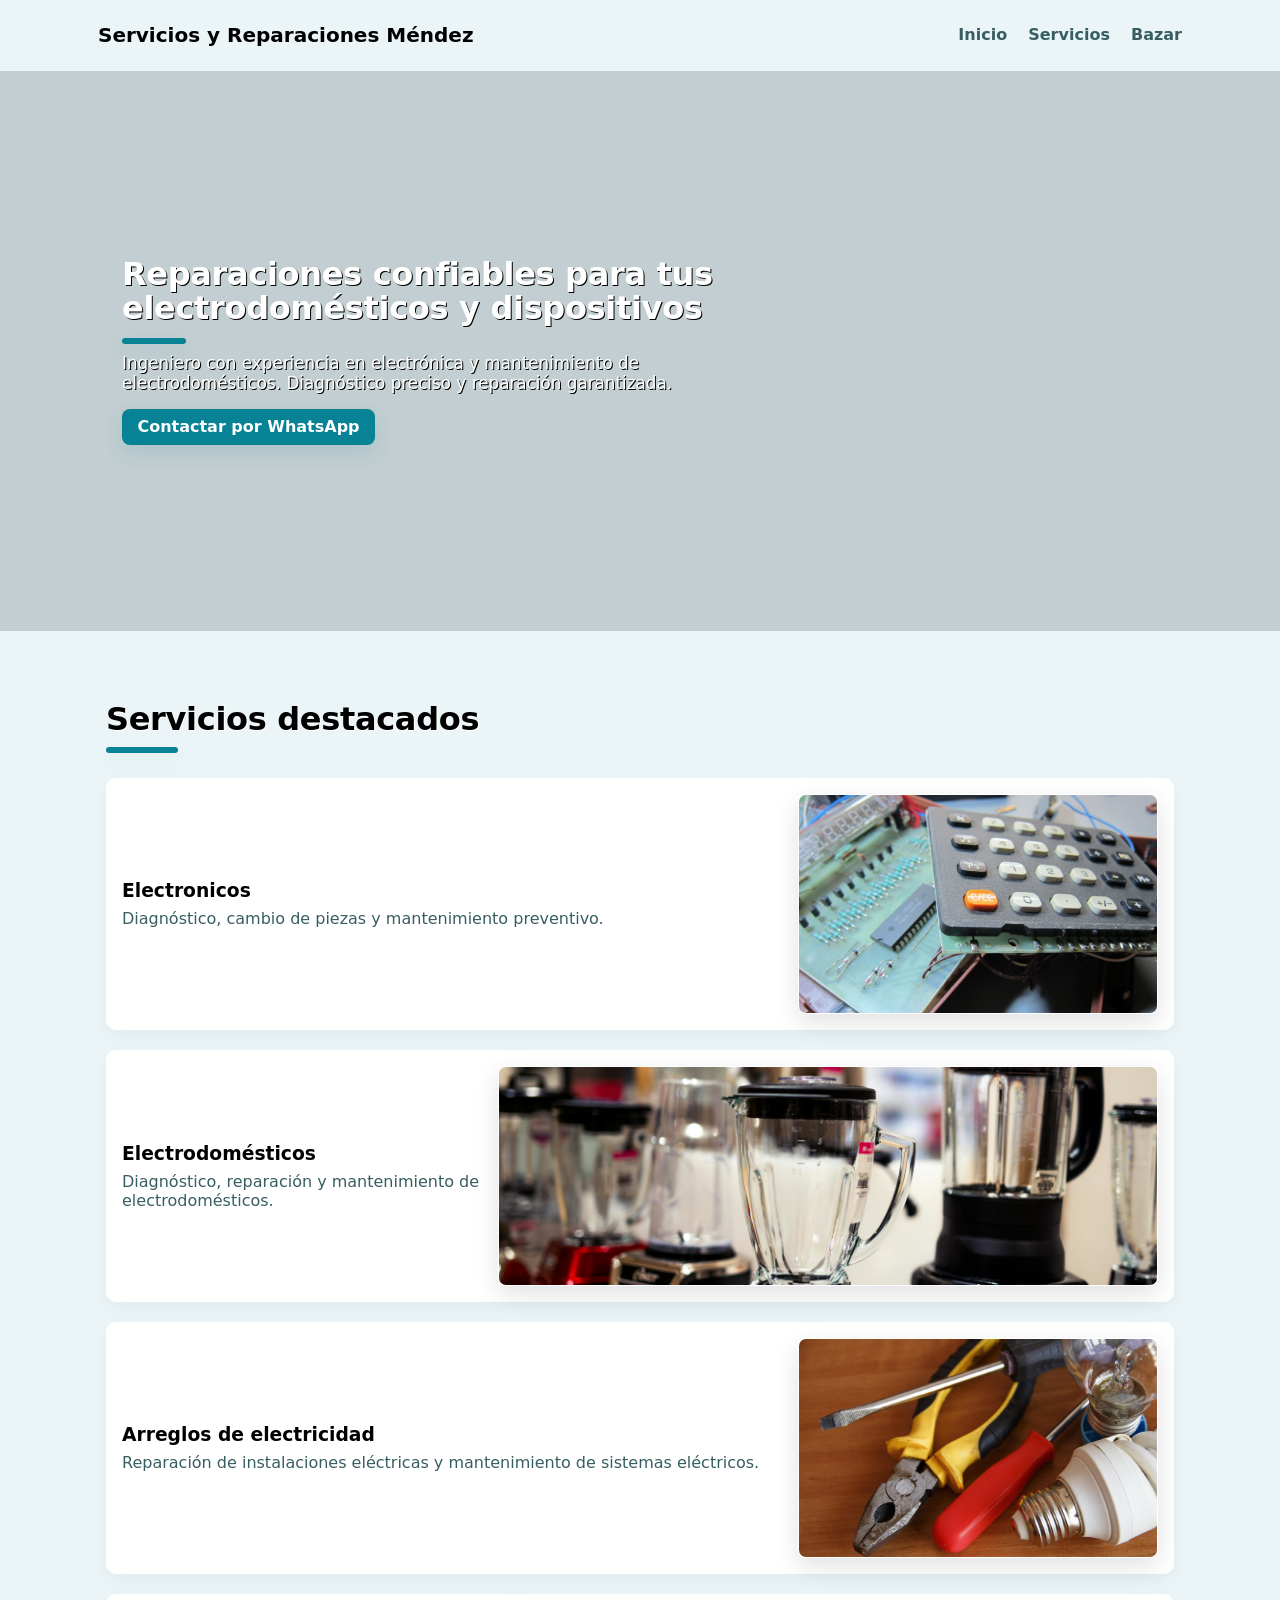
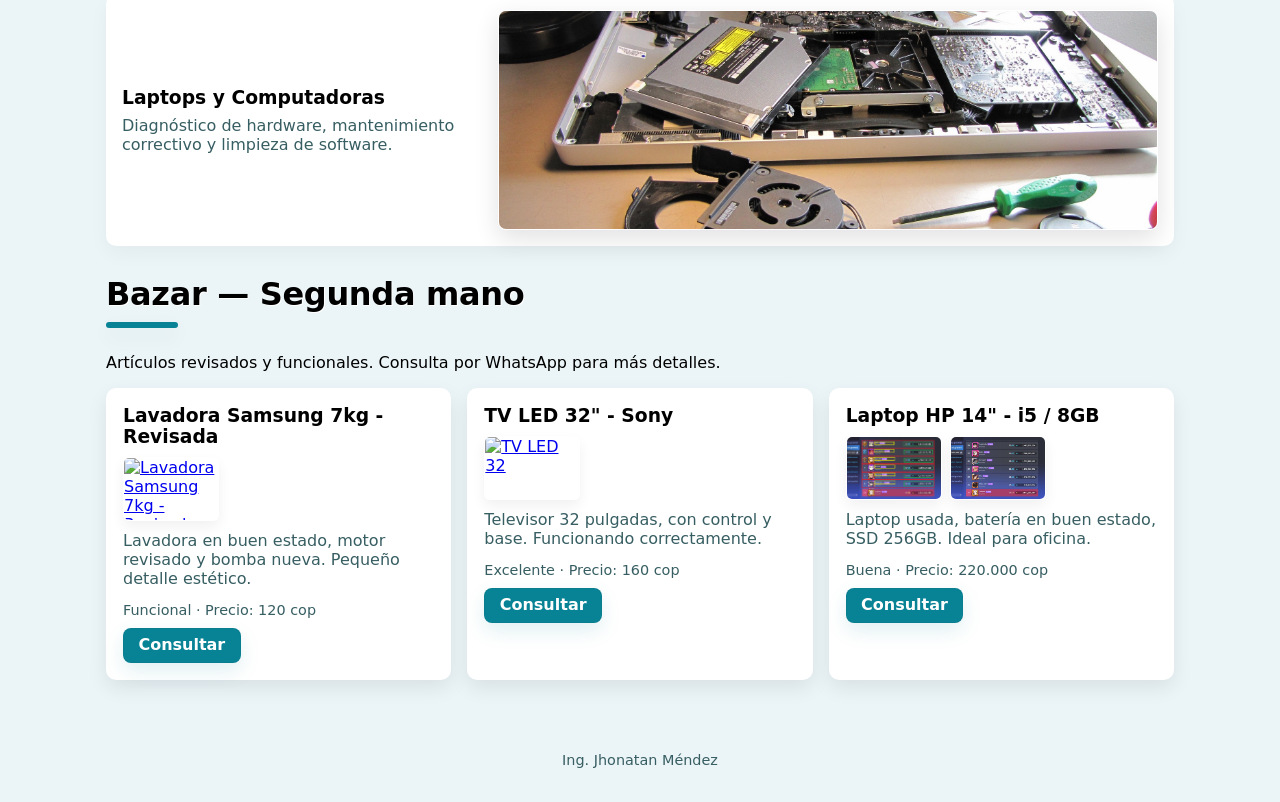
==== index.html @ 2bcf1073 "https://github.com/JhonaCraft/servicios-mendez" ====
<!doctype html>
<html lang="es">
<head>
  <meta charset="utf-8" />
  <meta name="viewport" content="width=device-width,initial-scale=1" />
  <title>Reparaciones — Electro y Hogar</title>
  <meta name="description" content="Reparación de electrodomésticos y electrónica — servicio profesional, técnico en ingeniería." />
  <link rel="stylesheet" href="css/styles.css">
</head>
<body>
  <header class="site-header">
    <div class="container header-inner">
      <h1 class="brand">Servicios y Reparaciones Méndez</h1>
      <nav class="nav">
        <a href="#hero">Inicio</a>
        <a href="#servicios">Servicios</a>
        <a href="#bazar">Bazar</a>
      </nav>
    </div>
  </header>

  <main>
    <section id="hero" class="hero">
      <!-- Banner slideshow: usa solo CSS para la animación -->
      <div class="hero-banner" aria-hidden="true">
        <div class="hero-slide" style="background-image: url('images/hero-bg.jpg')"></div>
        <div class="hero-slide" style="background-image: url('images/decor-1.jpg')"></div>
        <div class="hero-slide" style="background-image: url('images/decor-2.jpg')"></div>
        <div class="hero-slide" style="background-image: url('images/decor-3.jpg')"></div>
      </div>

      <div class="container hero-grid">
        <div class="hero-text">
          <h2>Reparaciones confiables para tus electrodomésticos y dispositivos</h2>
          <p class="lead">Ingeniero con experiencia en electrónica y mantenimiento de electrodomésticos. Diagnóstico preciso y reparación garantizada.</p>
          <a id="btn-whatsapp-hero" class="btn btn-cta" href="#" target="_blank" rel="noopener">Contactar por WhatsApp</a>
        </div>

    </section>


    <section id="servicios" class="seccion-servicios container">
      <h2>Servicios destacados</h2>

      <div class="servicios-grid">
        <article class="service-item">
          <div class="service-text">
            <h3>Electronicos</h3>
            <p>Diagnóstico, cambio de piezas y mantenimiento preventivo.</p>
          </div>
          <div class="service-media">
            <img src="images/service-calc.jpg" alt="Calculadora - reparación">
          </div>
        </article>

        <article class="service-item">
          <div class="service-text">
            <h3>Electrodomésticos</h3>
            <p>Diagnóstico, reparación y mantenimiento de electrodomésticos.</p>
          </div>
          <div class="service-media">
            <img src="images/licuadora.jpg" alt="Licuadora - reparación">
          </div>
        </article>

        <article class="service-item">
          <div class="service-text">
            <h3>Arreglos de electricidad</h3>
            <p>Reparación de instalaciones eléctricas y mantenimiento de sistemas eléctricos.</p>
          </div>
          <div class="service-media">
            <img src="images/electricidad.jpg" alt="Electricidad - reparación">
          </div>
        </article>

        <article class="service-item">
          <div class="service-text">
            <h3>Laptops y Computadoras</h3>
            <p>Diagnóstico de hardware, mantenimiento correctivo y limpieza de software.</p>
          </div>
          <div class="service-media">
            <img src="images/service-laptop.jpg" alt="Laptop - reparación">
          </div>
        </article>
      </div>
    </section>

    <section id="bazar" class="seccion-bazar container">
      <h2>Bazar — Segunda mano</h2>
      <p class="muted">Artículos revisados y funcionales. Consulta por WhatsApp para más detalles.</p>
      <div id="bazar-list" class="grid bazar-grid" aria-live="polite">
        <!-- tarjetas generadas dinámicamente -->
      </div>
    </section>
  </main>

  <footer class="site-footer">
    <div class="container">
      <p>Ing. Jhonatan Méndez</p>
    </div>
  </footer>

  <script src="js/app.js" defer></script>
</body>
</html>
---- css/styles.css ----
:root{
  /* Nueva paleta integrada */
  --bg: #EBF4F6;          /* fondo principal (muy claro) */
  --primary-dark: #09637E;/* color principal oscuro */
  --accent: #088395;      /* color de acción (botones) */
  --primary-light: #7AB2B2;/* color secundario / acentos suaves */

  /* superficies y componentes */
  --card: #ffffff;               /* fondo de tarjetas */
  --card-plate: rgba(8,131,149,0.06); /* brillo leve sobre cartas */
  --surface: #f1f7f8;            /* superficies intermedias */

  /* tipografía / contraste */
  --text: #072b2b;   /* texto principal oscuro (antes --white) */
  --muted: #375e62;  /* texto secundario más suave */
  --soft-border: rgba(7,34,39,0.06);

  --gap:1rem;
  --max-width:1100px;
  font-family: Inter, system-ui, -apple-system, "Segoe UI", Roboto, "Helvetica Neue", Arial;
}
*{box-sizing:border-box}
html,body{height:100%}
body{
  margin:0;
  background: var(--bg) !important;
  background-image: none !important;
}

/* Aplicar colores nuevos */
body{
  background: var(--bg) !important;
  color: var(--text);
}
.site-header,
.container{ background: transparent; }

/* Tarjetas y paneles */
.card,
.item-card,
.service-item{
  background-color: var(--card);
  border: 1px solid var(--soft-border);
  color: var(--text);
  box-shadow: 0 8px 20px rgba(5,20,20,0.04);
}

/* Texto secundario */
.lead,
.item-desc,
.item-meta,
.service-text p{ color: var(--muted); }

/* Botones de acción */
.btn-cta{
  background: var(--accent);
  color: #fff;
  box-shadow: 0 6px 18px rgba(8,131,149,0.10);
}

/* Bordes y detalles */
.hero-visual,
.decor-img{ border:1px solid var(--soft-border); }

/* Lightbox: ajustar fondo para paleta clara */
.lightbox-overlay{ background: rgba(7,34,39,0.65); }

main{
  background: none !important;
}

/* Contenedor principal: margen lateral y ancho máximo */
.container{
  width: calc(100% - 2rem);
  max-width: var(--max-width);
  margin: 0 auto;
  padding: 1.25rem 1rem; /* evita que el contenido quede pegado al borde */
}

/* header */
.site-header{
  padding: 0.6rem 0;
  min-height: 64px;
  display: block;
  background: transparent;
  z-index: 30;
  border-bottom: 1px solid rgba(255,255,255,0.03);
}
.header-inner{
  display:flex;
  align-items:center;
  justify-content:space-between;
  gap:1rem;
  padding: 0 0.5rem;
}
.brand{ font-size:1.25rem; font-weight:700; color:var(--white); }
.nav a{ color:var(--muted); text-decoration:none; margin-left:1rem; font-weight:600; }
.nav a:hover{ color:var(--white); }

/* logo header */
.logo-img{
  height:36px;
  display:inline-block;
  filter:brightness(1.03) saturate(.95);
}

/* hero */
.hero{
  /* aumentar espacio vertical y altura mínima */
  padding:5rem 0;
  min-height:480px;
  display:flex;
  align-items:center; /* centra .container verticalmente */
  position:relative;
  overflow:hidden;
}

/* ajustes para pantallas grandes */
@media (min-width:1100px){
  .hero{ padding:6rem 0; min-height:560px; }
}

/* Texto del hero: más llamativo */
.hero .hero-text{
  max-width:760px;
  padding:1rem;
  color: var(--white);
}

/* Titular grande y con detalle visual */
.hero .hero-text h2{
  margin:0 0 .45rem;
  font-size: clamp(1.8rem, 4.8vw, 3.4rem); /* responsivo */
  line-height:1.02;
  font-weight:800;
  color: #ffffff;
  text-shadow: 0 10px 30px rgba(2,8,23,0.45);
  letter-spacing: -0.01em;
  position:relative;
}

/* barra de acento debajo del título */
.hero .hero-text h2::after{
  content: "";
  display:block;
  width:64px;
  height:6px;
  background: var(--accent);
  border-radius:6px;
  margin-top:12px;
  box-shadow: 0 8px 20px rgba(8,131,149,0.12);
}

/* Subtítulo más visible */
.hero .lead{
  margin:0 0 1.1rem;
  font-size: clamp(1rem, 2.4vw, 1.125rem);
  color: rgba(255,255,255,0.92);
  text-shadow: 0 6px 18px rgba(2,8,23,0.28);
}

/* Mantener CTA visible y con buen contraste */
.btn-cta{
  padding:.68rem 1rem;
  font-size:1rem;
  border-radius:10px;
  box-shadow: 0 12px 28px rgba(8,131,149,0.12);
}

/* Ajustes móviles: reducir alturas y tamaños */
@media (max-width:640px){
  .hero{ padding:2.2rem 0; min-height:260px; }
  .hero .hero-text h2{ font-size:1.4rem; line-height:1.08; }
  .hero .hero-text h2::after{ width:48px; height:5px; margin-top:10px; }
  .hero .lead{ font-size:0.98rem; }
  .btn-cta{ padding:.5rem .75rem; font-size:.95rem; }
}

/* slideshow wrapper sits behind the content */
.hero-banner{
  position:absolute;
  inset:0;
  z-index:0;
  pointer-events:none;
}

/* slides: cover, centered, crossfade via keyframes */
.hero-slide{
  position:absolute;
  inset:0;
  background-size:cover;
  background-position:center;
  background-repeat:no-repeat;
  opacity:0;
  transform: scale(1.02);
  transition: opacity .6s ease;
  animation: slideFade 16s linear infinite;
}

/* stagger start times for 4 slides (16s total -> 4s each visible) */
.hero-banner .hero-slide:nth-child(1){ animation-delay: 0s; }
.hero-banner .hero-slide:nth-child(2){ animation-delay: 4s; }
.hero-banner .hero-slide:nth-child(3){ animation-delay: 8s; }
.hero-banner .hero-slide:nth-child(4){ animation-delay: 12s; }

/* ensure content sits above slides */
.hero .container{ position:relative; z-index:2; }

/* optional semi-opaque overlay for legibility */
.hero::before{
  content:"";
  position:absolute;
  inset:0;
  z-index:1;
  border-radius:inherit;
  background: rgba(7,34,39,0.18); /* ajustar opacidad si hace falta */
  pointer-events:none;
}

/* keyframes: each slide fades in, stays, then fades out */
@keyframes slideFade{
  0%   { opacity:0; transform: scale(1.02); }
  6%   { opacity:1; transform: scale(1); }
  24%  { opacity:1; transform: scale(1); }
  30%  { opacity:0; transform: scale(1.02); }
  100% { opacity:0; transform: scale(1.02); }
}

/* pequeño ajuste responsive */
@media (max-width:540px){
  .hero{ border-radius:10px; }
  .hero::before{ background: rgba(7,34,39,0.22); }
}

/* Visual secundario: placa suave sobre el fondo para contraste */
.hero-visual{
  
  border:1px solid var(--soft-white);
  min-height:140px;
  padding:0.75rem;
  border-radius:10px;
  box-shadow:0 8px 20px rgba(0,0,0,0.12);
  background-color: rgba(255,255,255,0.02) !important;
  background-image: none !important;
}

/* estilos para el SVG hero */
.hero-svg{
  width:180px;
  height:120px;
  color:var(--muted); /* usa color gris */
  display:block;
}

/* servicios */
.seccion-servicios h2,.seccion-bazar h2{margin-top:0}
.servicios-grid{
  display:flex;
  flex-direction:column;
  gap:1.25rem;
  margin-top:1rem;
}

/* Separación entre hero y la sección de servicios */
.seccion-servicios{
  margin-top: 2.5rem;    /* espacio desde el hero */
  padding-top: 0.75rem;  /* espacio interno extra para que el h2 respire */
}

/* Asegurar que el h2 no quede pegado al borde */
.seccion-servicios h2{
  margin-top: 0.5rem;    /* empuja el título hacia abajo respecto al inicio de la sección */
}

/* opcional: más separación en pantallas grandes */
@media (min-width:1100px){
  .seccion-servicios{ margin-top:3.5rem; padding-top:1rem; }
}

/* Cada item es un grid de dos columnas (texto + imagen) */
.service-item{
  display:grid;
  grid-template-columns: 1fr 360px;
  gap:1rem;
  align-items:center;
  
  border-radius:10px;
  padding:1rem;
  border:1px solid var(--soft-white);
  background-color: var(--card) !important;
  background-image: none !important;
}

/* Alternar: para pares invertir columnas (imagen a la izquierda) */
.service-item:nth-child(even){
  grid-template-columns: 360px 1fr;
}

/* Texto e imagen: estilos */
.service-text h3{margin:0 0 .5rem;color:var(--white)}
.service-text p{margin:0;color:var(--muted)}
.service-media img{
  width:100%;
  height:100%;
  max-height:220px;
  object-fit:cover;
  border-radius:8px;
  border:1px solid rgba(255,255,255,0.04);
  box-shadow:0 8px 24px rgba(2,8,23,0.12);
}

/* Mobile: apilar texto encima de imagen y ajustar paddings */
@media (max-width:900px){
  .service-item{
    grid-template-columns:1fr;
    gap:.75rem;
    padding:.85rem;
  }
  .service-item:nth-child(even){
    grid-template-columns:1fr;
  }
  .service-media img{ max-height:180px }
}
  
/* bazar */
.bazar-grid{
  display:grid;
  grid-template-columns:repeat(3,1fr);
  gap:1rem;
}
.item-title{margin:0 0 .4rem}
.item-desc{color:var(--muted);margin:0 0 .6rem}
.item-meta{color:var(--muted);font-size:.9rem;margin-bottom:.6rem}
.card-actions{display:flex;gap:.5rem}
.btn-outline{background:transparent;border:1px solid rgba(255,255,255,0.06);color:var(--white);padding:.5rem .75rem;border-radius:8px;text-decoration:none}
.item-images{
  display:flex;
  gap:0.5rem;
  margin:0.6rem 0;
  flex-wrap:wrap;
}
.item-img{
  width:96px;
  height:64px;
  object-fit:cover;
  border-radius:6px;
  border:1px solid rgba(255,255,255,0.04);
  cursor:pointer;
}
@media (max-width:540px){
  .item-img{width:72px;height:48px}
}

/* Restaurar contorno y elevación para tarjetas del bazar (item-card) */
.item-card{
  border: 1px solid rgba(255,255,255,0.06);
  
  box-shadow: 0 8px 20px rgba(2,8,23,0.08);
  border-radius:10px;
  padding:1rem;
}

/* Espaciado y acciones dentro de la card */
.item-card .card-actions{
  margin-top:0.6rem;
  display:flex;
  gap:0.5rem;
  align-items:center;
}

/* Miniaturas dentro de la card: visual consistente */
.item-card .item-images{ margin-bottom:0.6rem; }
.item-card .item-img{
  border:1px solid rgba(255,255,255,0.04);
  box-shadow:0 6px 14px rgba(2,8,23,0.06);
  cursor:pointer;
}

/* franja decorativa */
.decor-strip{padding:0;margin-top:1rem;margin-bottom:1rem}
.decor-grid{
  display:flex;
  gap:.75rem;
  align-items:center;
  justify-content:center;
}
.decor-img{
  width:100%;
  max-width:300px;
  height:140px;
  object-fit:cover;
  border-radius:8px;
  border:1px solid var(--soft-white);
  box-shadow:0 8px 18px rgba(2,8,23,0.08);
  opacity:0.98;
}

/* footer */
.site-footer{padding:1.25rem 0;border-top:1px solid rgba(255,255,255,0.03);padding-bottom: 0rem;text-align:center;color:var(--muted);font-size:.9rem}

/* Lightbox */
.lightbox-overlay{
  position:fixed;
  inset:0;
  display:flex;
  align-items:center;
  justify-content:center;
  background:rgba(2,6,12,0.75);
  z-index:9999;
  padding:1.5rem;
  opacity:0;
  pointer-events:none;
  transition:opacity .18s ease;
}
.lightbox-overlay.open{pointer-events:auto; opacity:1;}
.lightbox-inner{
  max-width:1100px;
  width:100%;
  max-height:90vh;
  display:flex;
  align-items:center;
  justify-content:center;
  position:relative;
}
.lightbox-img{
  max-width:100%;
  max-height:90vh;
  border-radius:8px;
  box-shadow:0 18px 40px rgba(0,0,0,0.6);
  object-fit:contain;
  background:#111;
}
.lightbox-close, .lightbox-nav{
  position:absolute;
  border:0;
  color:var(--white);
  padding:.5rem;
  border-radius:6px;
  cursor:pointer;
  backdrop-filter:blur(4px);
}
.lightbox-close{top:8px;right:8px}
.lightbox-nav{top:50%;transform:translateY(-50%);width:44px;height:44px;display:flex;align-items:center;justify-content:center}
.lightbox-prev{left:8px}
.lightbox-next{right:8px}

/* pequeño ajuste para mobile */
@media (max-width:540px){
  .lightbox-nav{width:40px;height:40px}
}

/* responsive */
@media (max-width:900px){
  .hero-grid{grid-template-columns:1fr}
  .servicios-grid{grid-template-columns:repeat(2,1fr)}
  .bazar-grid{grid-template-columns:repeat(2,1fr)}
  .container{ padding-left:0.75rem; padding-right:0.75rem; }
  .header-inner{ padding-left:0.5rem; padding-right:0.5rem; }
}
@media (max-width:540px){
  .servicios-grid{grid-template-columns:1fr}
  .bazar-grid{grid-template-columns:1fr}
  .device-illustration{width:140px;height:100px;font-size:2rem}
  .hero-text h2{font-size:1.4rem}
  .item-img{width:72px;height:48px}
  .hero-visual{ min-height:140px; padding:.6rem; }
  .hero{ padding:2rem 0; border-radius:8px; }
  .hero-visual{ min-height:120px; padding:0.6rem; }
}

/* Asegurar color de texto por defecto (evita que aparezcan textos en negro) */
html, body { color: var(--white); }

/* Forzar colores dentro de tarjetas y secciones para consistencia */
.card,
.item-card,
.service-item,
.service-text,
.service-text h3,
.service-text p,
.item-title,
.item-desc,
.item-meta,
.lead {
  color: inherit; /* hereda var(--white) o var(--muted) donde corresponda */
}
.service-text p, .item-desc, .item-meta, .lead { color: var(--muted); }

/* Imágenes responsivas y evitar overflow */
img { max-width:100%; height:auto; display:block; }

/* Reforzar espacio interno en sections para que no queden pegadas */
.seccion-servicios, .seccion-bazar, .hero {
  padding-top: 1rem;
  padding-bottom: 1rem;
}

/* Restaurar estilos del hero: texto y CTA */
.hero{ position:relative; overflow:hidden; }

/* Contenido encima del banner */
.hero .container{ position:relative; z-index:2; }

/* Texto del hero */
.hero .hero-text{
  max-width:680px;
  padding:1rem;
  color: var(--text);
}
.hero .hero-text h2{
  margin:0 0 .6rem;
  font-size:2rem;
  line-height:1.08;
  color: #ffffff;
  text-shadow: 1px 1px black;
  
}
.hero .lead{
  margin:0 0 1rem;
  font-size:1.05rem;
  color: #ffffff;
  text-shadow: 1px 1px black;
}

/* Botones */
.btn{
  display:inline-block;
  font-weight:600;
  text-decoration:none;
  padding:.56rem .9rem;
  border-radius:8px;
  line-height:1;
  cursor:pointer;
  transition: transform .12s ease, box-shadow .12s ease, opacity .12s ease;
}
.btn-cta{
  background: var(--accent);
  color:#fff;
  border:1px solid rgba(0,0,0,0.04);
  box-shadow: 0 8px 20px rgba(8,131,149,0.12);
}
.btn-cta:hover{ transform: translateY(-2px); box-shadow: 0 14px 30px rgba(8,131,149,0.16); }
.btn-cta:active, .btn-cta:focus{ transform:none; outline:3px solid rgba(8,131,149,0.12); outline-offset:2px; }

/* Asegura hero-visual/banners detrás del texto */
.hero-banner, .hero-slideshow, .hero-slide{ z-index:0; pointer-events:none; }
.hero-visual{ z-index:1; }

/* Ajustes móviles */
@media (max-width:640px){
  .hero .hero-text h2{ font-size:1.4rem; }
  .btn-cta{ padding:.5rem .75rem; border-radius:7px; }
}

/* Titulares más llamativos para Servicios y Bazar */
.seccion-servicios h2,
.seccion-bazar h2 {
  margin: 0 0 1rem;
  font-size: clamp(1.4rem, 2.8vw, 2rem);
  line-height: 1.05;
  font-weight: 800;
  color: rgb(0, 0, 0);
  text-shadow: 1px 1px rgb(255, 255, 255);
  letter-spacing: -0.01em;
  position: relative;
  padding-bottom: 0.6rem;
  text-transform: none;
}

/* barra de acento bajo el título (decorativa) */
.seccion-servicios h2::after,
.seccion-bazar h2::after{
  content: "";
  display: block;
  width: 72px;
  height: 6px;
  background: var(--accent);
  border-radius: 6px;
  margin-top: 10px;
  box-shadow: 0 8px 20px rgba(8,131,149,0.08);
}

/* variante compacta en pantallas pequeñas */
@media (max-width:540px){
  .seccion-servicios h2,
  .seccion-bazar h2{
    font-size: 1.25rem;
    padding-bottom: .45rem;
  }
  .seccion-servicios h2::after,
  .seccion-bazar h2::after{
    width: 56px;
    height: 5px;
    margin-top:8px;
  }
}
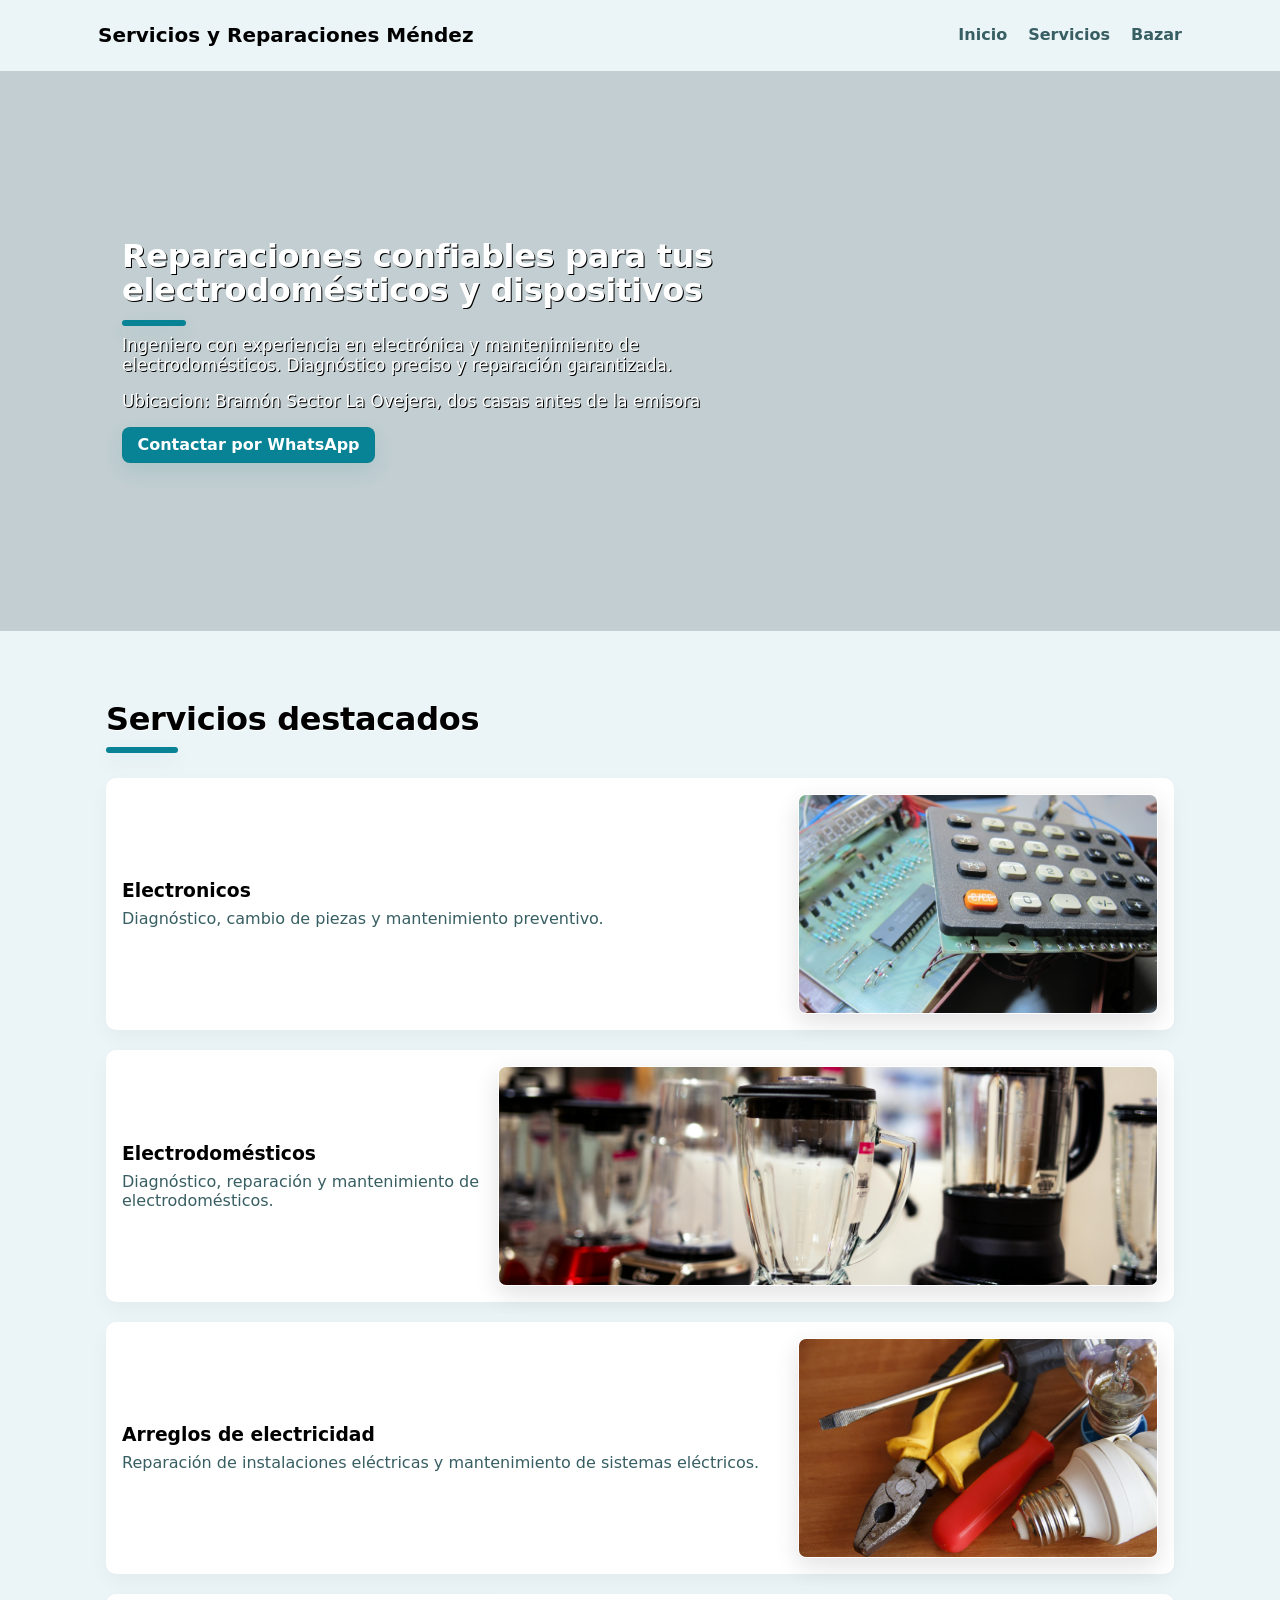
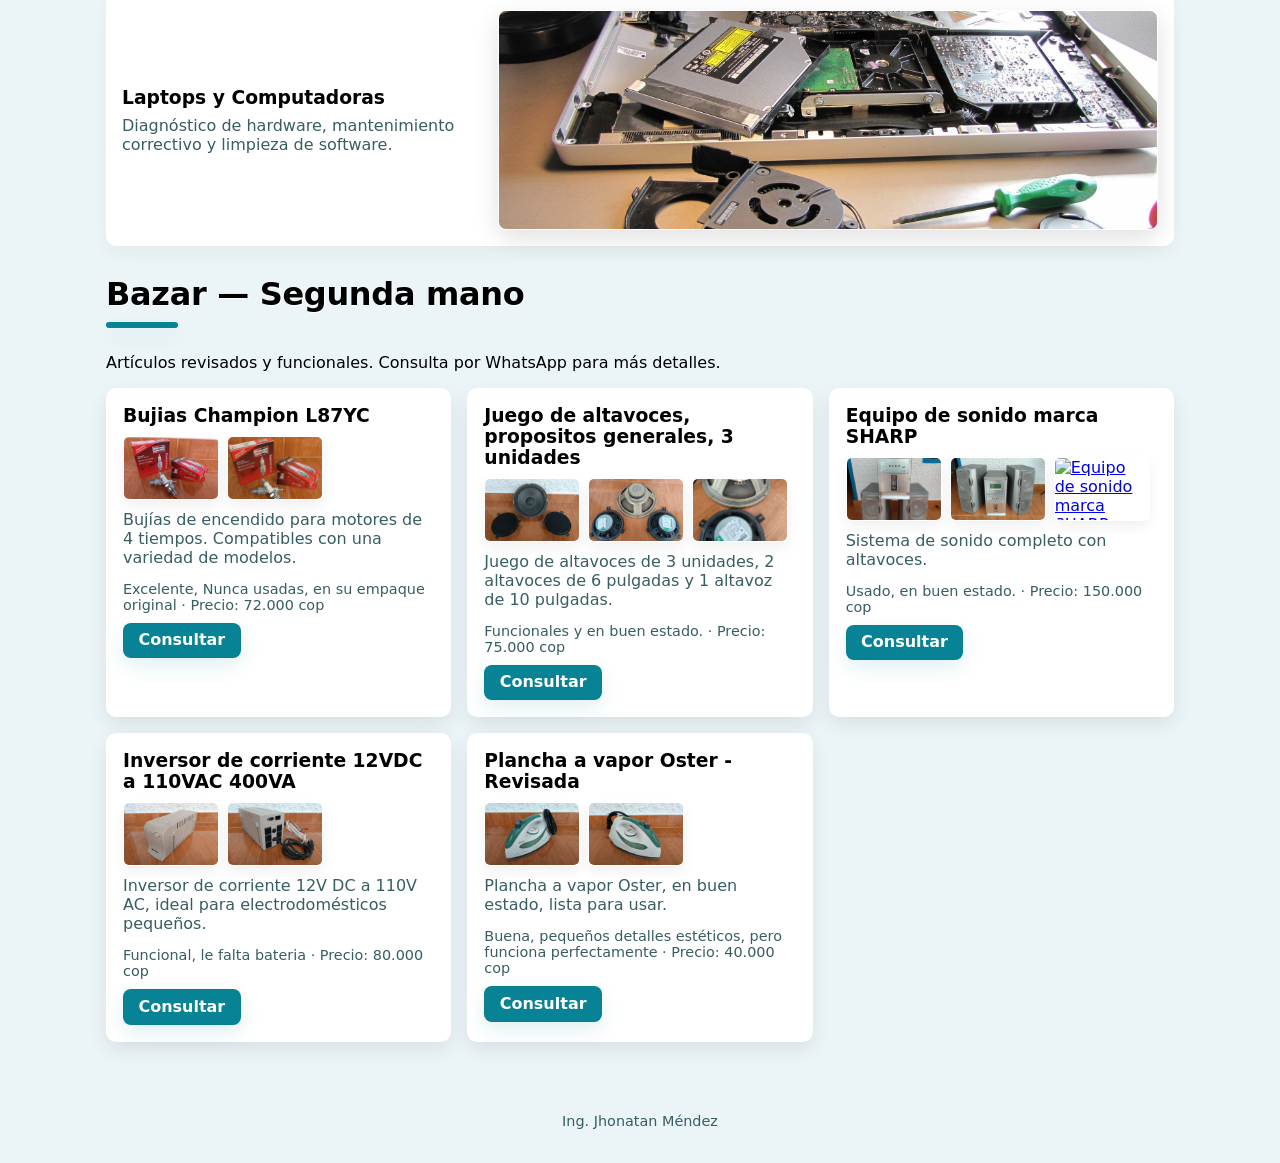
==== commit 2ca35326: "articulos añadidos" ====
--- a/index.html
+++ b/index.html
@@ -33,6 +33,7 @@
         <div class="hero-text">
           <h2>Reparaciones confiables para tus electrodomésticos y dispositivos</h2>
           <p class="lead">Ingeniero con experiencia en electrónica y mantenimiento de electrodomésticos. Diagnóstico preciso y reparación garantizada.</p>
+          <p class="lead">Ubicacion: Bramón Sector La Ovejera, dos casas antes de la emisora</p>
           <a id="btn-whatsapp-hero" class="btn btn-cta" href="#" target="_blank" rel="noopener">Contactar por WhatsApp</a>
         </div>
 
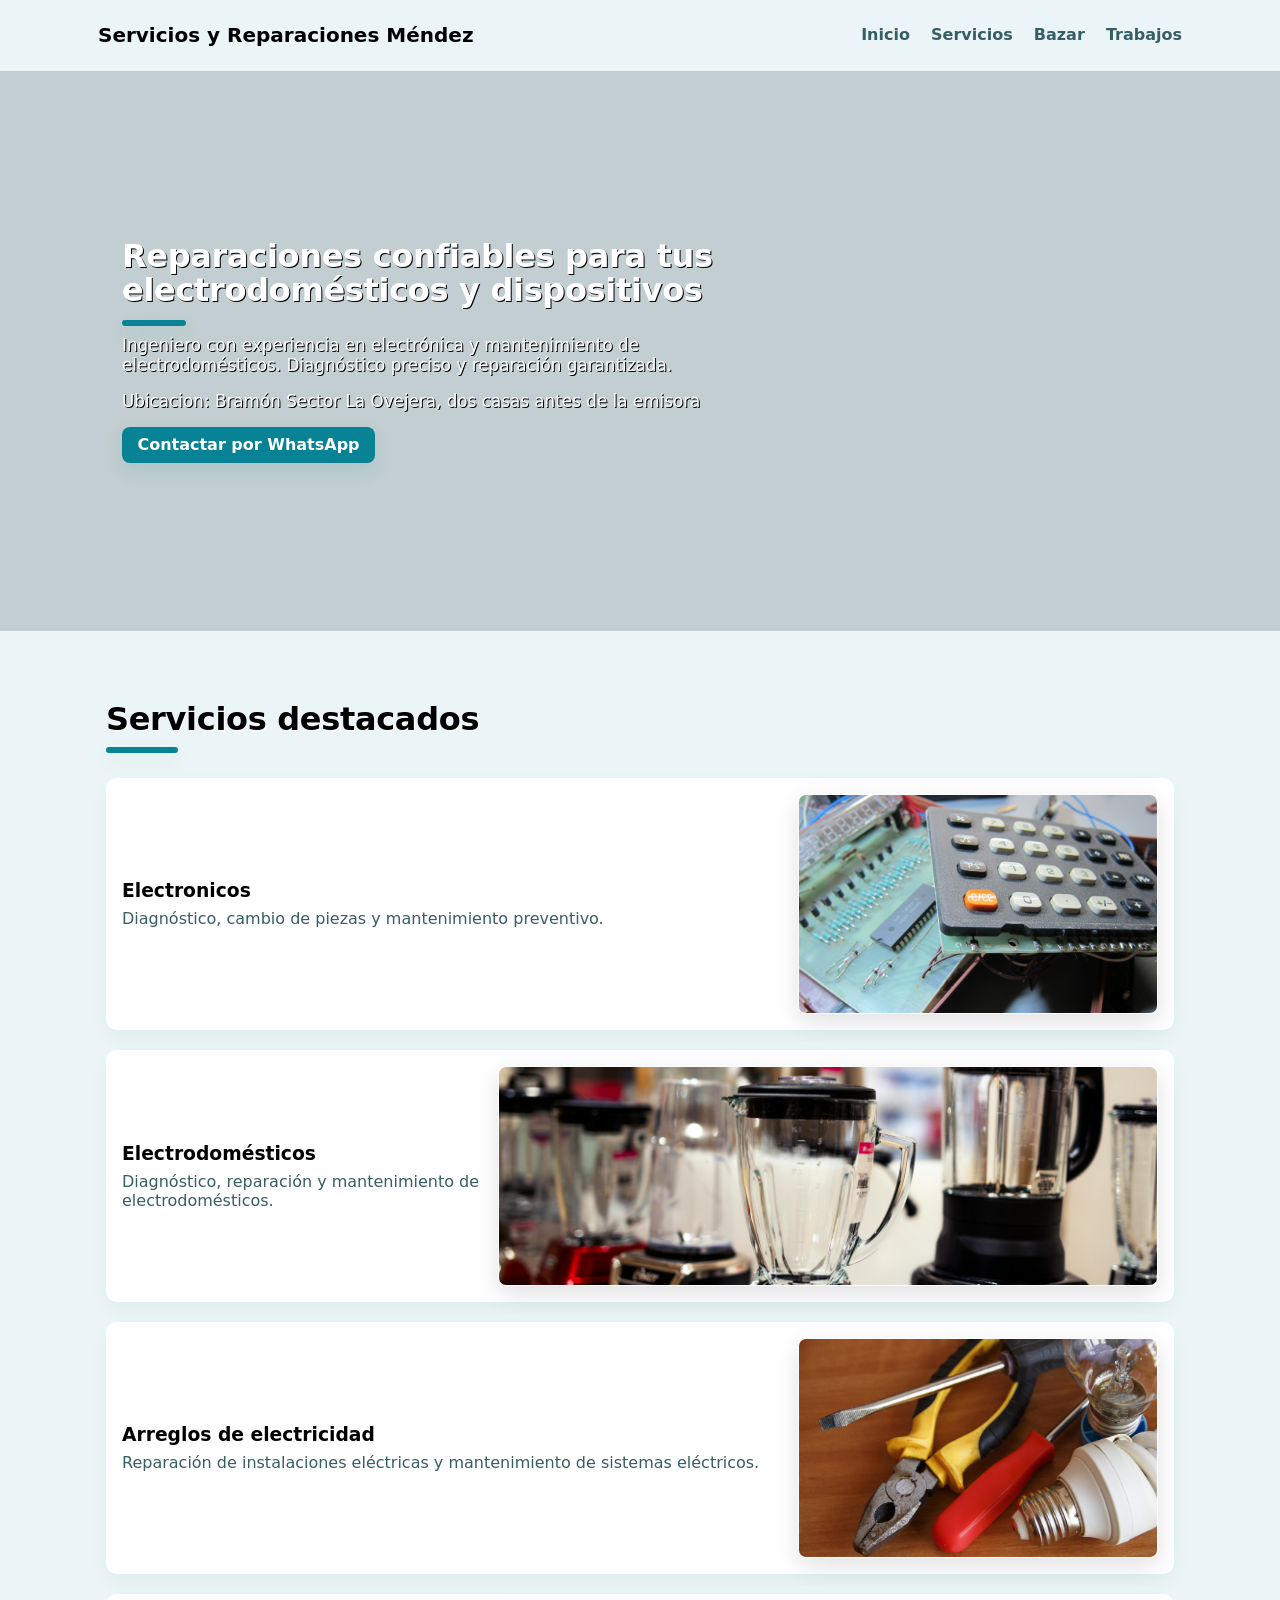
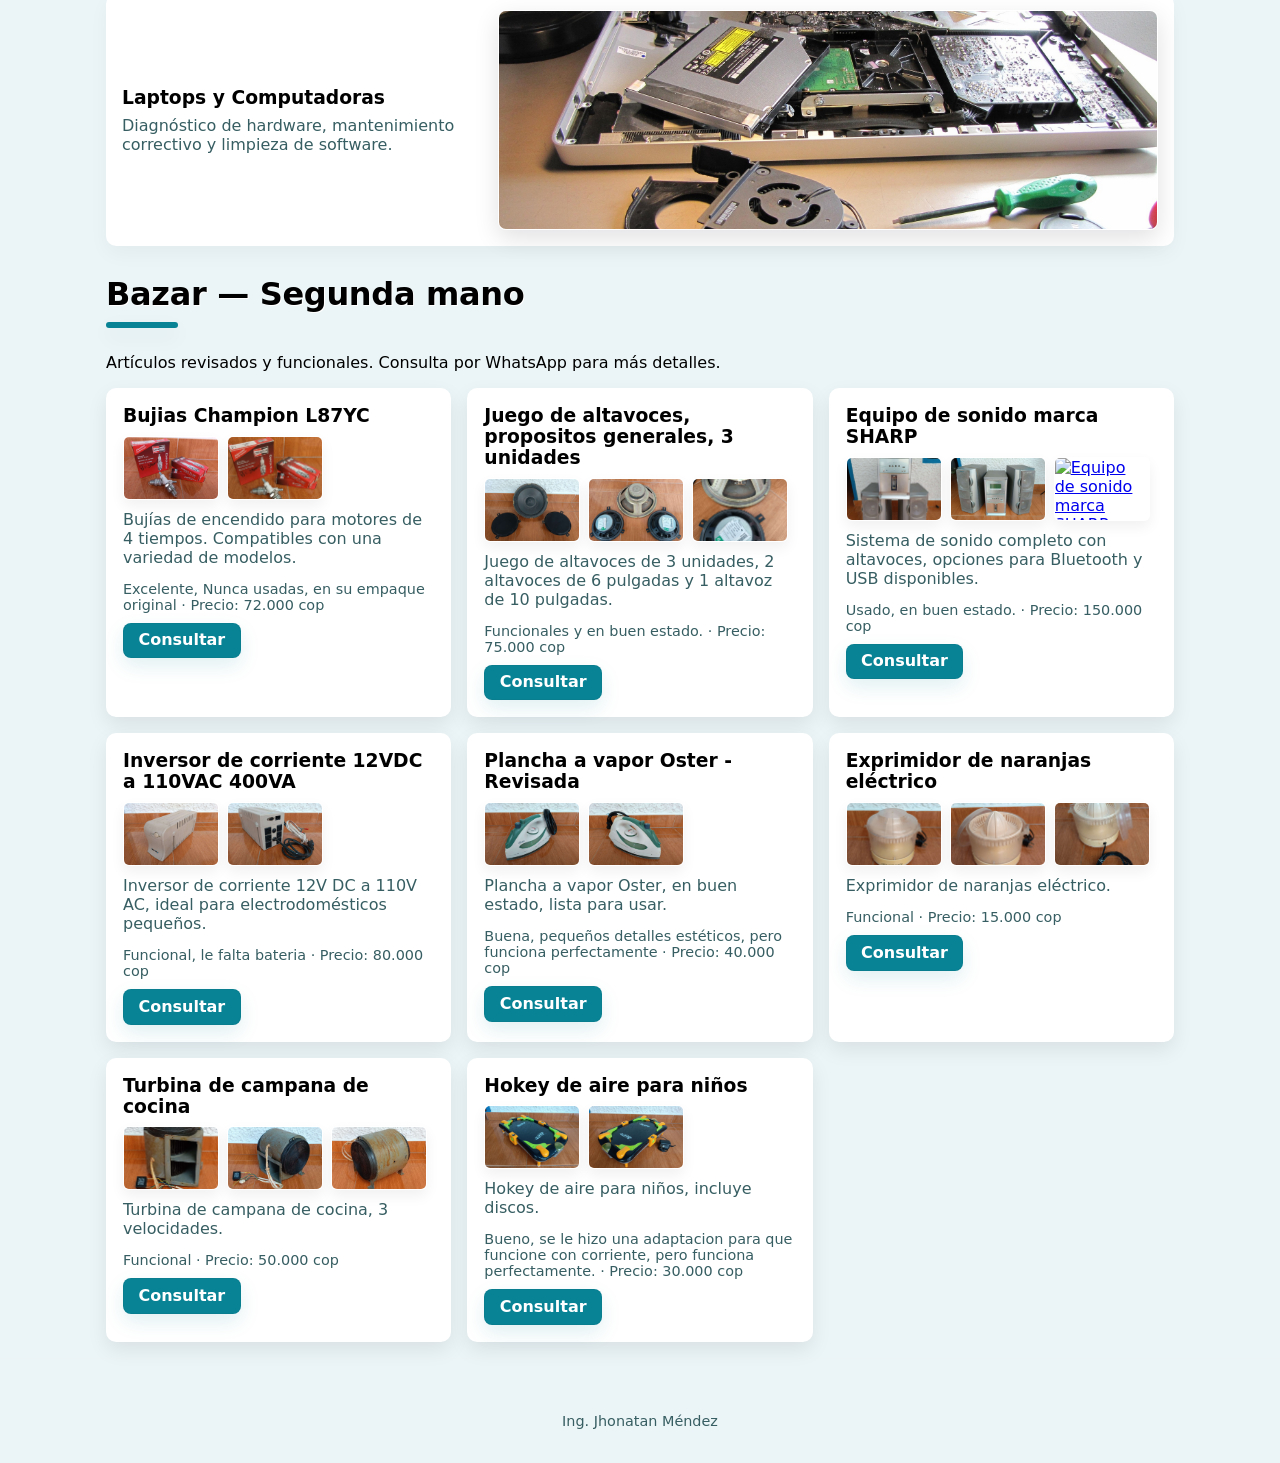
==== commit 8ff0336d: "añadida seccion trabajos realizados" ====
--- a/index.html
+++ b/index.html
@@ -15,6 +15,7 @@
         <a href="#hero">Inicio</a>
         <a href="#servicios">Servicios</a>
         <a href="#bazar">Bazar</a>
+        <a href="trabajos.html">Trabajos</a>
       </nav>
     </div>
   </header>
--- a/css/styles.css
+++ b/css/styles.css
@@ -96,6 +96,7 @@
 .brand{ font-size:1.25rem; font-weight:700; color:var(--white); }
 .nav a{ color:var(--muted); text-decoration:none; margin-left:1rem; font-weight:600; }
 .nav a:hover{ color:var(--white); }
+.nav a.active{ color:var(--accent); }
 
 /* logo header */
 .logo-img{
@@ -552,9 +553,10 @@
   .btn-cta{ padding:.5rem .75rem; border-radius:7px; }
 }
 
-/* Titulares más llamativos para Servicios y Bazar */
+/* Titulares más llamativos para Servicios, Bazar y Trabajos */
 .seccion-servicios h2,
-.seccion-bazar h2 {
+.seccion-bazar h2,
+.seccion-trabajos h2 {
   margin: 0 0 1rem;
   font-size: clamp(1.4rem, 2.8vw, 2rem);
   line-height: 1.05;
@@ -569,7 +571,8 @@
 
 /* barra de acento bajo el título (decorativa) */
 .seccion-servicios h2::after,
-.seccion-bazar h2::after{
+.seccion-bazar h2::after,
+.seccion-trabajos h2::after{
   content: "";
   display: block;
   width: 72px;
@@ -583,14 +586,81 @@
 /* variante compacta en pantallas pequeñas */
 @media (max-width:540px){
   .seccion-servicios h2,
-  .seccion-bazar h2{
+  .seccion-bazar h2,
+  .seccion-trabajos h2{
     font-size: 1.25rem;
     padding-bottom: .45rem;
   }
   .seccion-servicios h2::after,
-  .seccion-bazar h2::after{
+  .seccion-bazar h2::after,
+  .seccion-trabajos h2::after{
     width: 56px;
     height: 5px;
     margin-top:8px;
   }
-}+}
+
+/* Estilos específicos para Trabajos Realizados */
+.trabajos-grid{
+  display:grid;
+  grid-template-columns:repeat(2,1fr);
+  gap:1rem;
+}
+
+.trabajo-card{
+  border: 1px solid rgba(255,255,255,0.06);
+  box-shadow: 0 8px 20px rgba(2,8,23,0.08);
+  border-radius:10px;
+  padding:1rem;
+  background-color: var(--card);
+  color: var(--text);
+}
+
+.trabajo-title{margin:0 0 .4rem}
+.trabajo-desc{color:var(--muted);margin:0 0 .6rem}
+.trabajo-meta{color:var(--muted);font-size:.9rem;margin-bottom:.6rem}
+.trabajo-images{
+  display:flex;
+  gap:0.5rem;
+  margin:0.6rem 0;
+  flex-wrap:wrap;
+}
+.trabajo-img{
+  width:96px;
+  height:64px;
+  object-fit:cover;
+  border-radius:6px;
+  border:1px solid rgba(255,255,255,0.04);
+  cursor:pointer;
+  box-shadow:0 6px 14px rgba(2,8,23,0.06);
+}
+
+/* Separación para sección de trabajos */
+.seccion-trabajos{
+  margin-top: 2.5rem;
+  padding-top: 0.75rem;
+}
+
+.seccion-trabajos h2{
+  margin-top: 0.5rem;
+}
+
+/* Responsive para trabajos */
+@media (max-width:900px){
+  .trabajos-grid{grid-template-columns:1fr}
+}
+
+@media (max-width:540px){
+  .trabajo-img{width:72px;height:48px}
+}
+
+/* Espaciado y acciones dentro de la card de trabajo */
+.trabajo-card .card-actions{
+  margin-top:0.6rem;
+  display:flex;
+  gap:0.5rem;
+  align-items:center;
+}
+
+/* Miniaturas dentro de la card de trabajo */
+.trabajo-card .trabajo-images{ margin-bottom:0.6rem; }
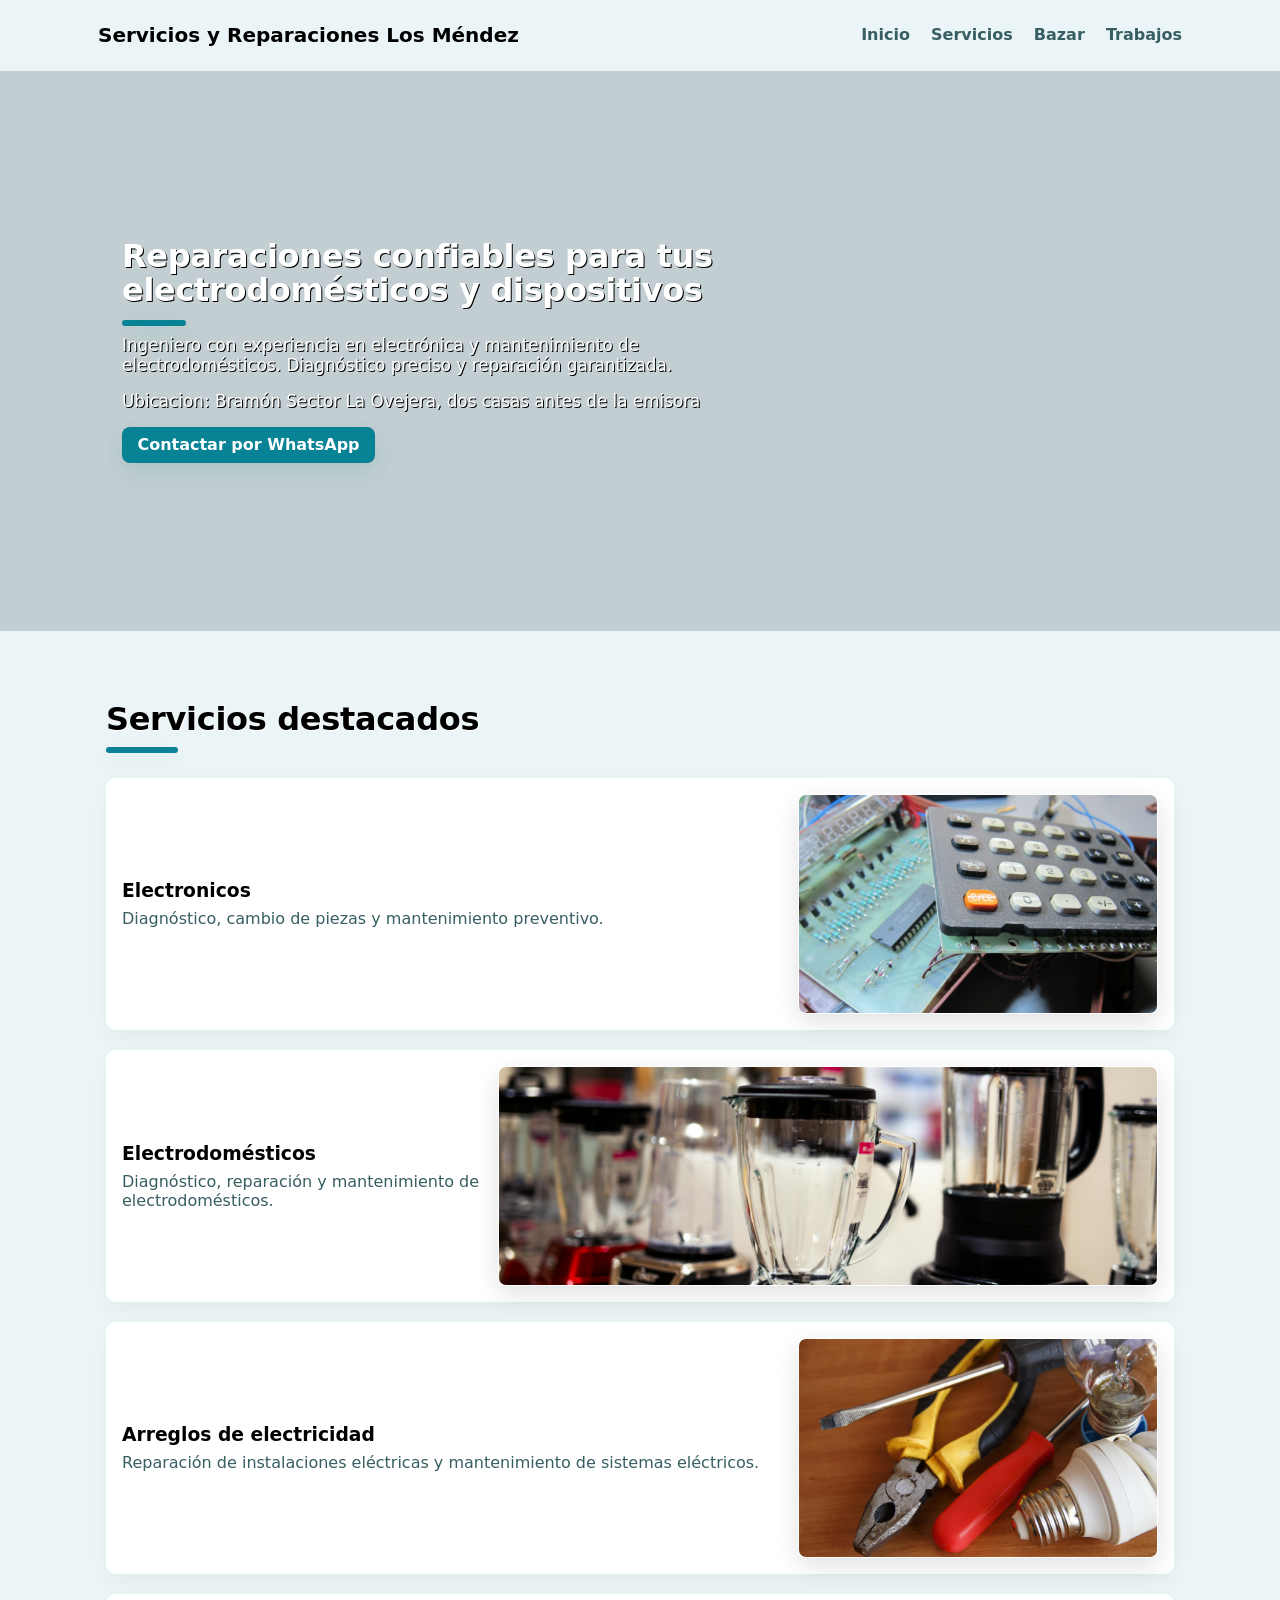
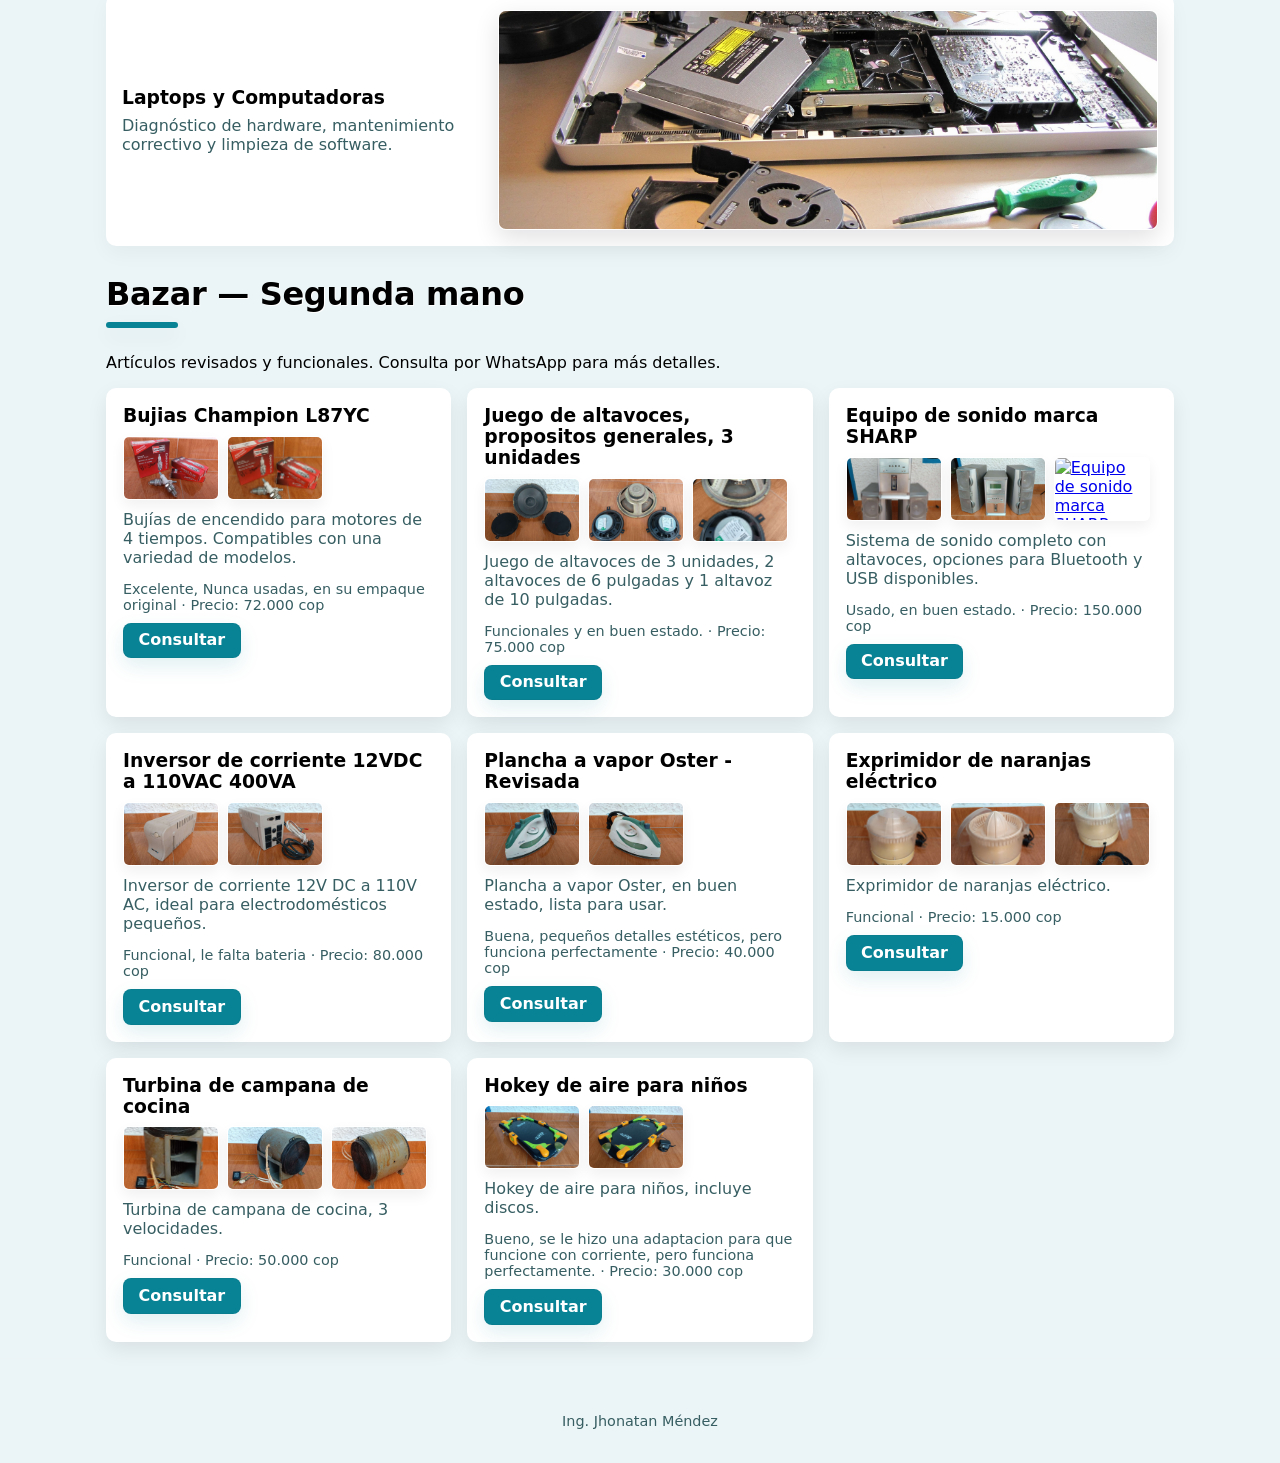
==== commit 6b609381: "le puse los mendez" ====
--- a/index.html
+++ b/index.html
@@ -10,7 +10,7 @@
 <body>
   <header class="site-header">
     <div class="container header-inner">
-      <h1 class="brand">Servicios y Reparaciones Méndez</h1>
+      <h1 class="brand">Servicios y Reparaciones Los Méndez</h1>
       <nav class="nav">
         <a href="#hero">Inicio</a>
         <a href="#servicios">Servicios</a>
